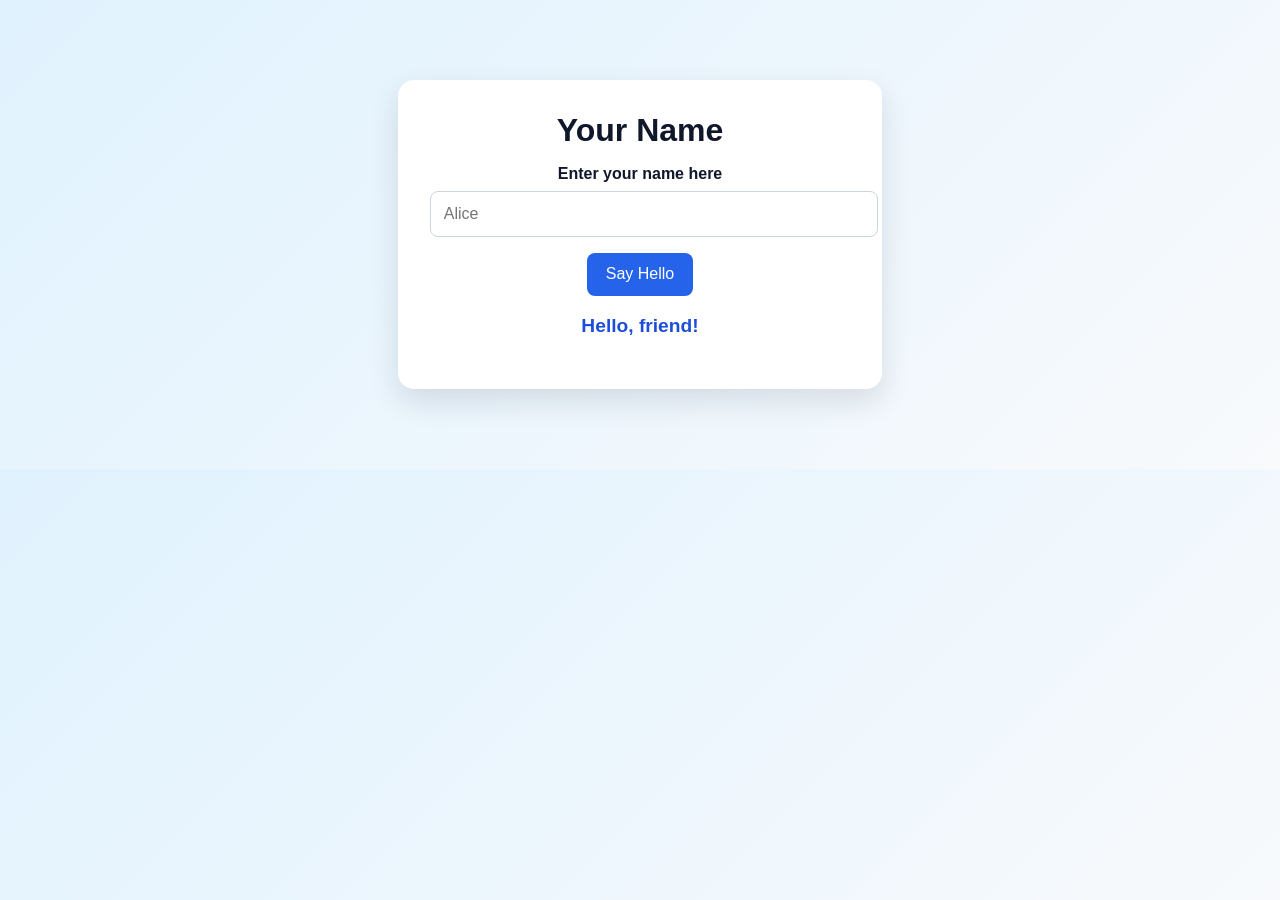
==== 02-greeting/index.html @ 20feff1b "Initial commit" ====
<!DOCTYPE html>
<html lang="en">
  <head>
    <meta charset="UTF-8" />
    <meta name="viewport" content="width=device-width, initial-scale=1.0" />
    <title>Greeting Page</title>
    <link rel="stylesheet" href="style.css" />
  </head>
  <body>
    <main class="container">
      <h1>Your Name</h1>
      <label for="name-input">Enter your name here</label>
      <input id="name-input" type="text" placeholder="Alice" />
      <button id="greet-button" type="button">Say Hello</button>
      <p id="greeting" class="message">Hello, friend!</p>
    </main>

    <script src="script.js"></script>
  </body>
</html>
---- 02-greeting/style.css ----
body {
  margin: 0;
  font-family: Arial, Helvetica, sans-serif;
  background: linear-gradient(135deg, #e0f2fe, #f8fafc);
  color: #0f172a;
}

.container {
  max-width: 420px;
  margin: 5rem auto;
  padding: 2rem;
  background: white;
  border-radius: 16px;
  box-shadow: 0 12px 30px rgba(15, 23, 42, 0.12);
  text-align: center;
}

h1 {
  margin-top: 0;
  margin-bottom: 1rem;
}

label {
  display: block;
  margin-bottom: 0.5rem;
  font-weight: bold;
}

input {
  width: 100%;
  padding: 0.8rem;
  margin-bottom: 1rem;
  border: 1px solid #cbd5e1;
  border-radius: 8px;
  font-size: 1rem;
}

button {
  padding: 0.8rem 1.2rem;
  border: none;
  border-radius: 8px;
  background: #2563eb;
  color: white;
  font-size: 1rem;
  cursor: pointer;
}

button:hover {
  background: #1d4ed8;
}

.message {
  margin-top: 1.2rem;
  font-size: 1.2rem;
  font-weight: bold;
  color: #1d4ed8;
}
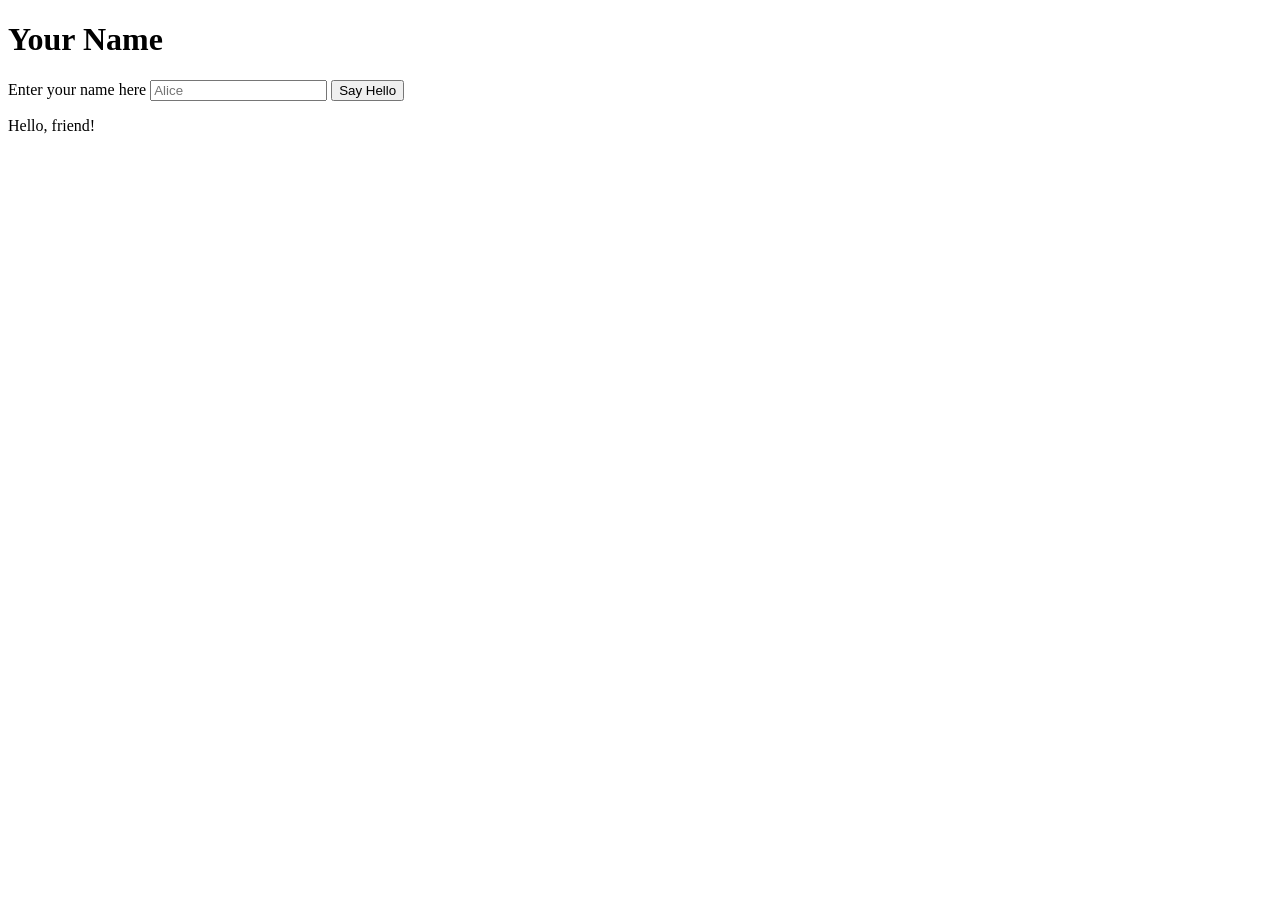
==== commit 9a3ccc50: "Completed assignment" ====
--- a/02-greeting/index.html
+++ b/02-greeting/index.html
@@ -4,7 +4,7 @@
     <meta charset="UTF-8" />
     <meta name="viewport" content="width=device-width, initial-scale=1.0" />
     <title>Greeting Page</title>
-    <link rel="stylesheet" href="style.css" />
+    <!-- <link rel="stylesheet" href="style.css" /> -->
   </head>
   <body>
     <main class="container">
--- a/02-greeting/style.css
+++ b/02-greeting/style.css
@@ -27,7 +27,7 @@
 }
 
 input {
-  width: 100%;
+  width: 50%;
   padding: 0.8rem;
   margin-bottom: 1rem;
   border: 1px solid #cbd5e1;
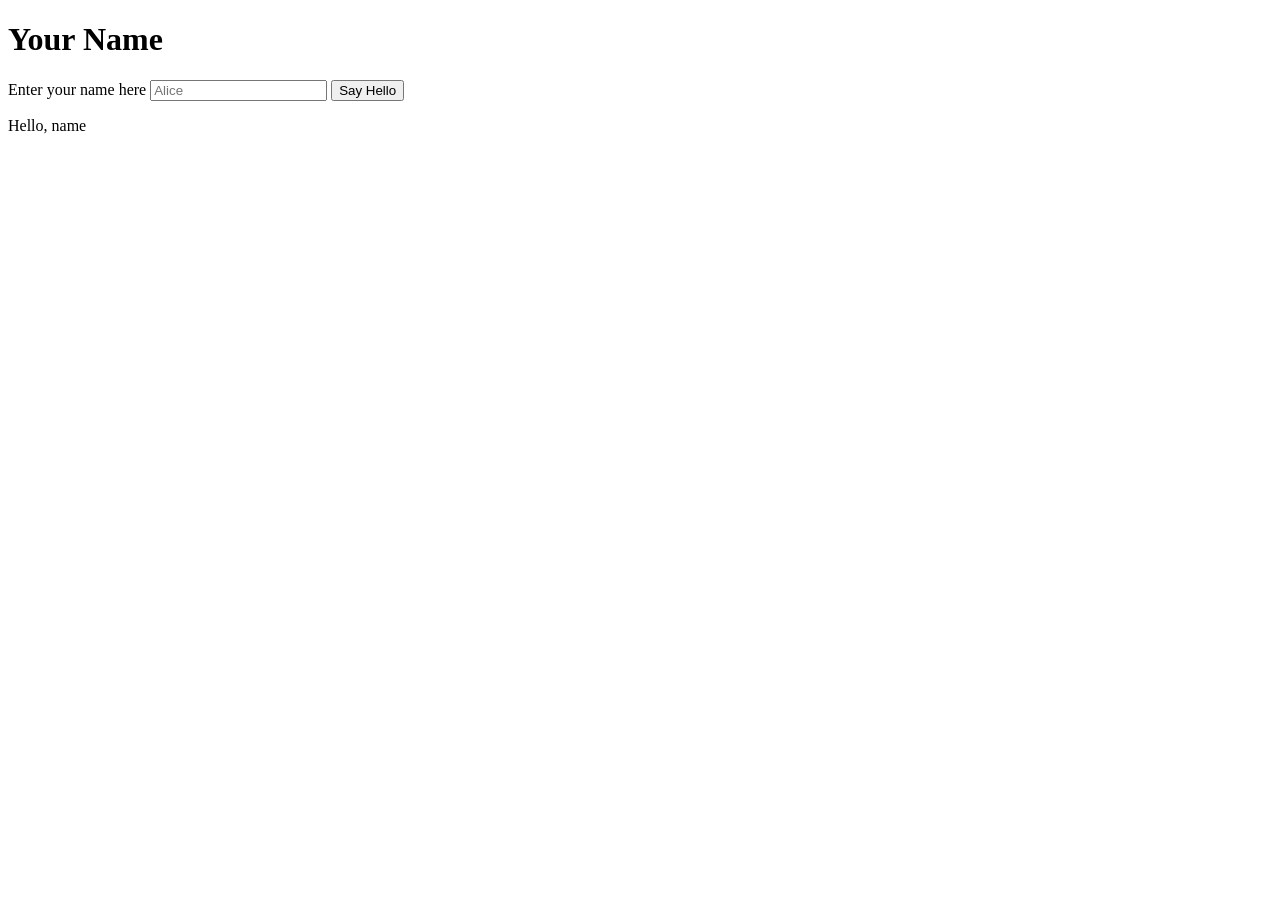
==== commit 30528166: "4/8" ====
--- a/02-greeting/index.html
+++ b/02-greeting/index.html
@@ -12,7 +12,7 @@
       <label for="name-input">Enter your name here</label>
       <input id="name-input" type="text" placeholder="Alice" />
       <button id="greet-button" type="button">Say Hello</button>
-      <p id="greeting" class="message">Hello, friend!</p>
+      <p id="greeting" class="message">Hello, name</p>
     </main>
 
     <script src="script.js"></script>
